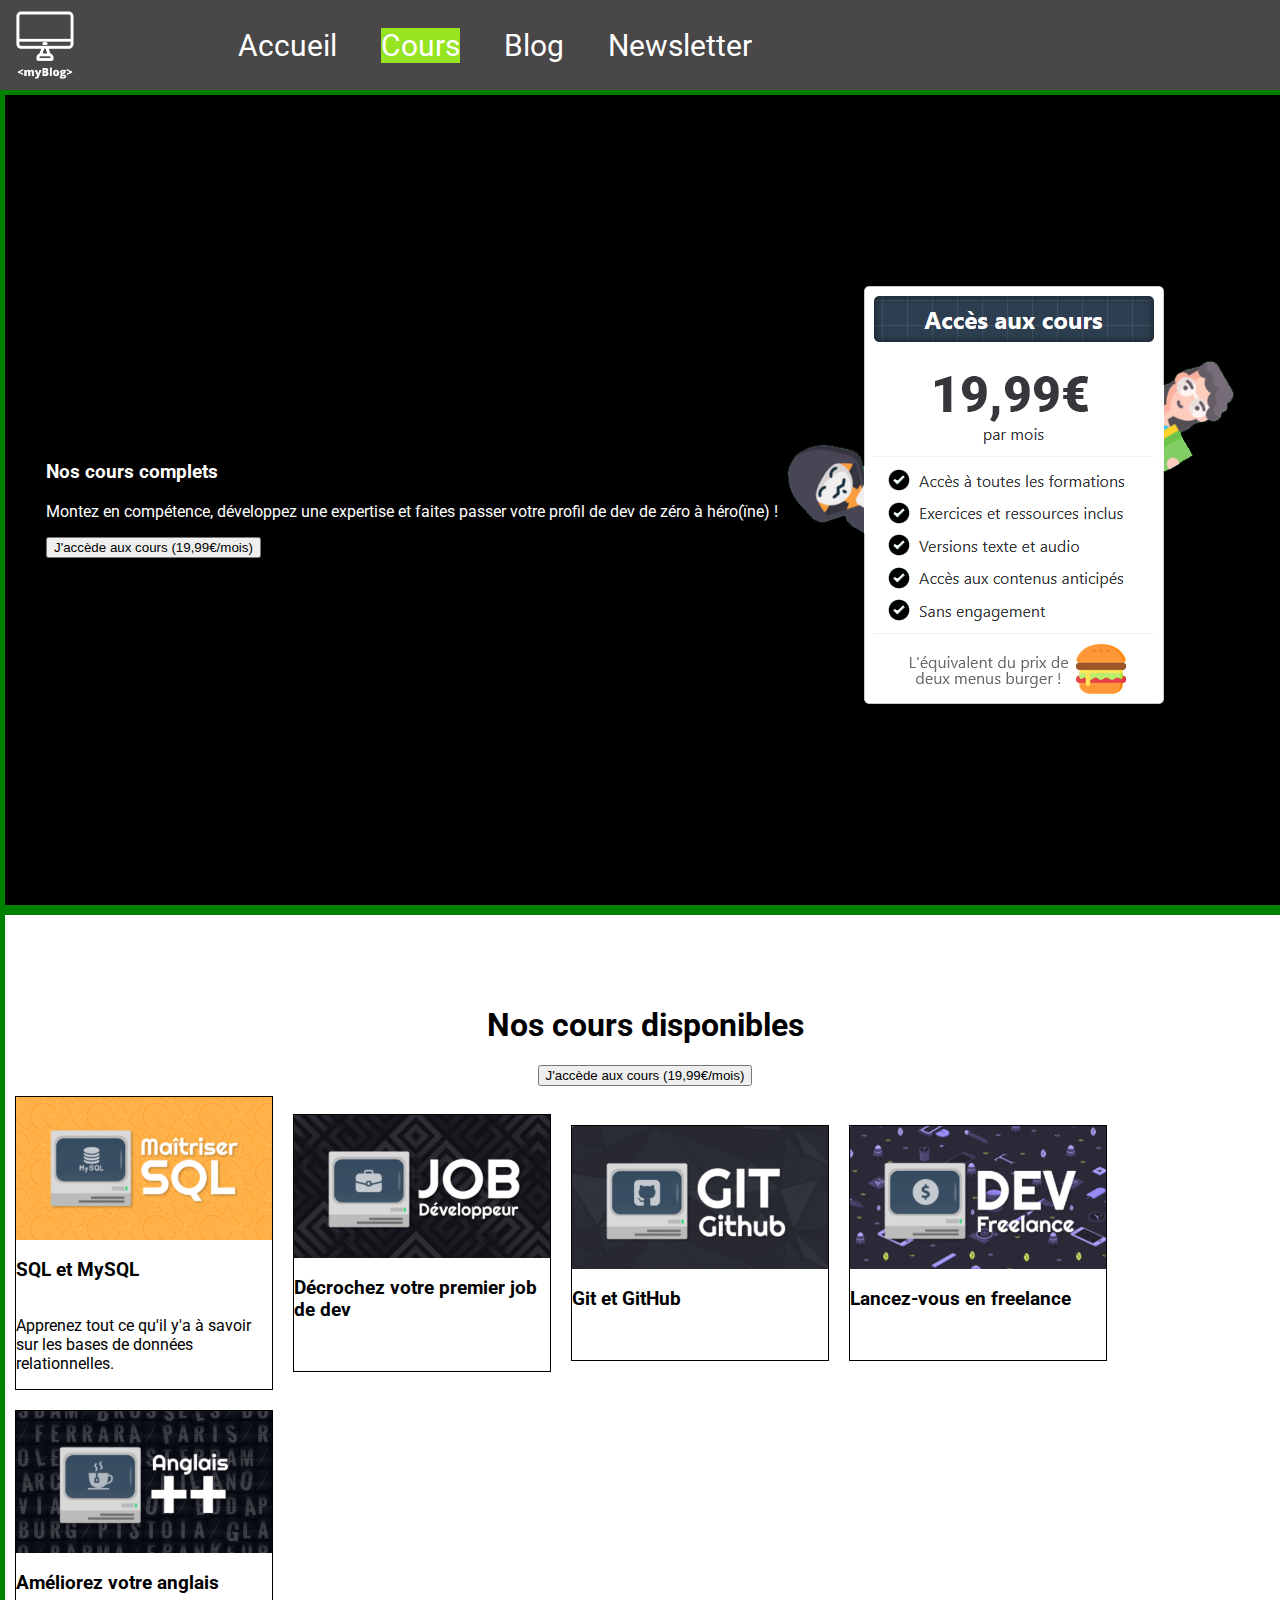
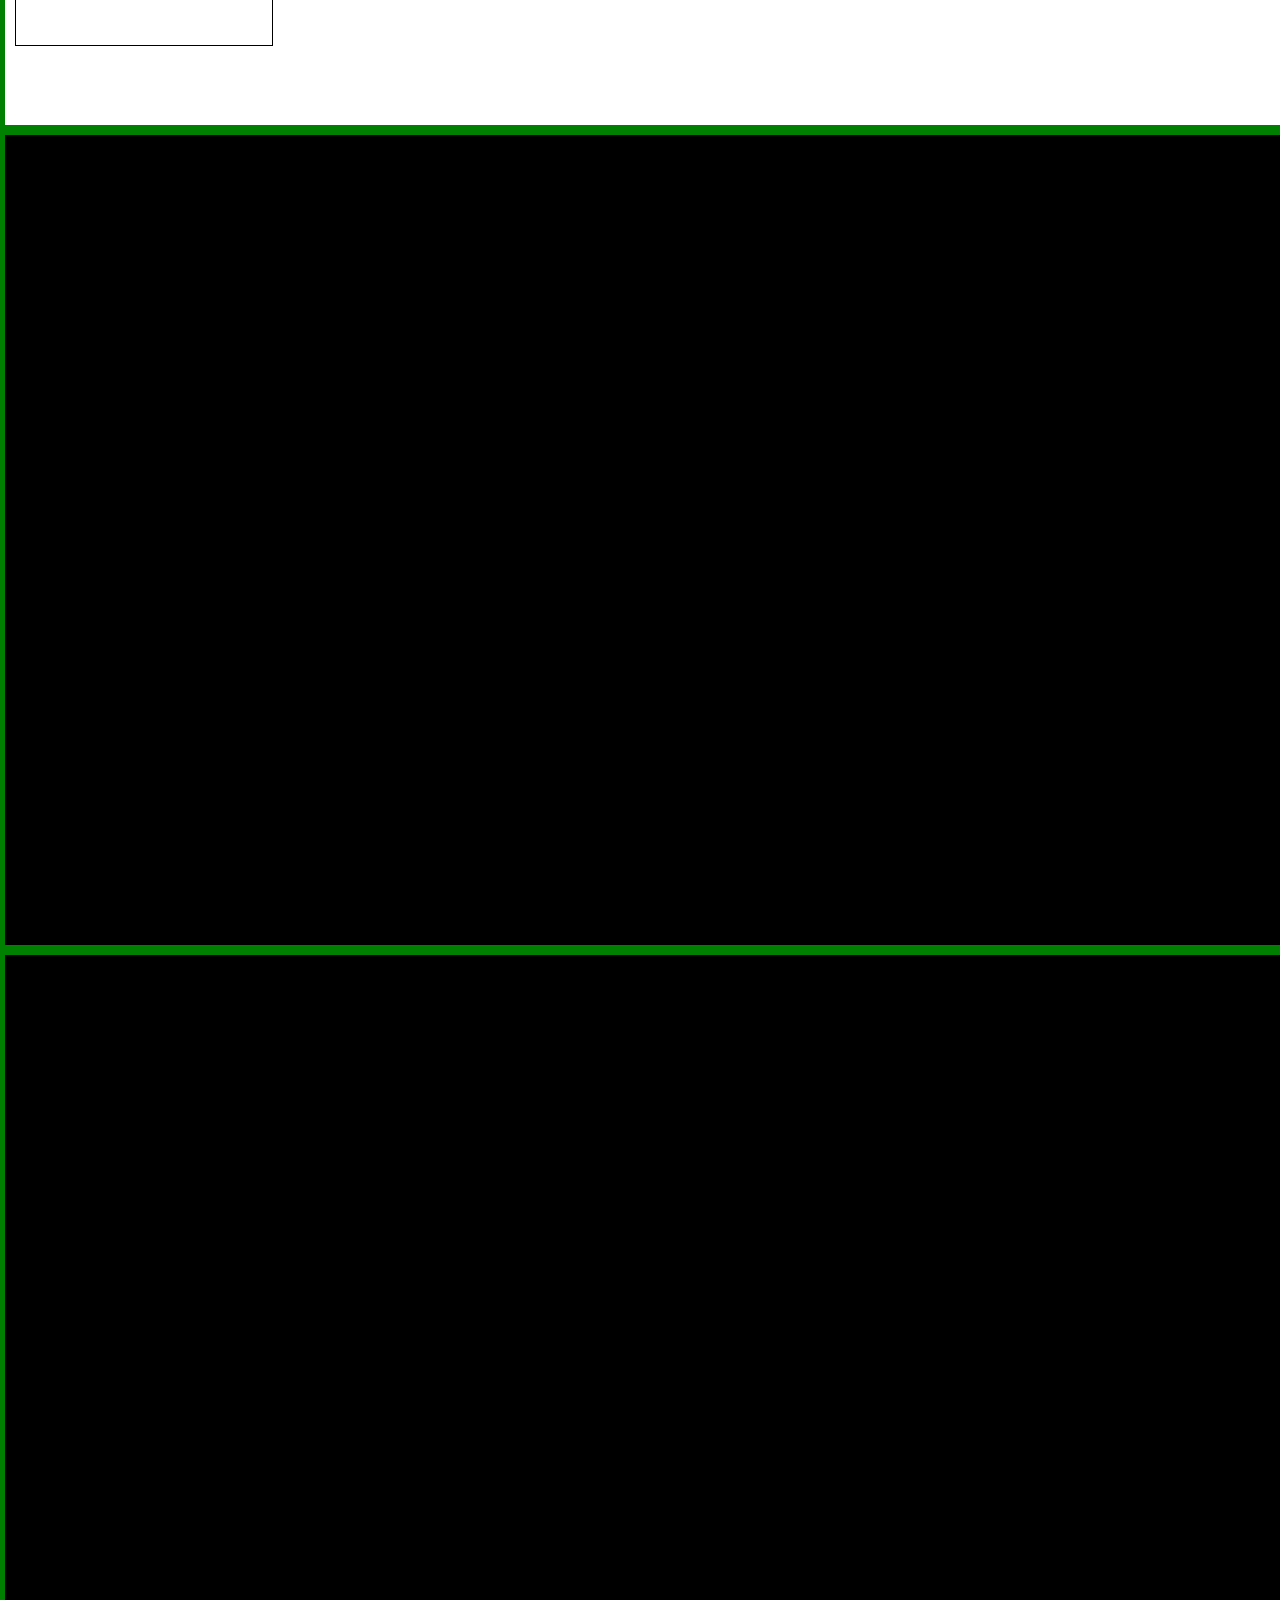
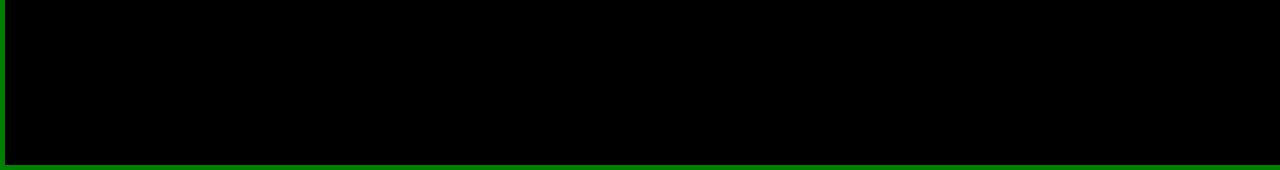
==== courses.html @ 9049119f "start js" ====
<html lang="en">

<head>
    <meta charset="UTF-8">
    <meta http-equiv="X-UA-Compatible" content="IE=edge">
    <meta name="viewport" content="width=device-width, initial-scale=1.0">
    <link rel="stylesheet" href="style.css">

    <title>Cours | MyBlog</title>
</head>

<body>

    <header id="header">
        <img src="./assets/logo.png" id="logo_small" alt="">
        <nav id="navbar">

            <!-- <ul>
                <li></li>
                <li></li>
                <li></li>
                <li></li>
            </ul> -->

            <a href="./index.html" class="nav_item" id="accueil_button">Accueil</a>
            <a href="./courses.html" class="nav_item" id="cours_button">Cours</a>
            <a href="#" class="nav_item" id="blog_button">Blog</a>
            <a href="#" class="nav_item" id="newsletter_button">Newsletter</a>

        </nav>

    </header>

    <article id="courses_top">
        <div id="offer_description">
            <H3>Nos cours complets</H3>
            <p>Montez en compétence, développez une expertise et faites passer votre profil de dev de zéro à héro(ïne) !
            </p>
            <button>J'accède aux cours (19,99€/mois)</button>
        </div>

        <div id="prices"><img src="./assets/offer-1.png" alt=""></div>
    </article>

    <article id="courses_catalog">

        <h1>Nos cours disponibles</h1>
        <button>J'accède aux cours (19,99€/mois)</button>

        <div id="cards_container">
            <div class="cards">
                <img src="./assets/mysql.png" alt="">
                <h3>SQL et MySQL</h3>
                <p>Apprenez tout ce qu'il y'a à savoir sur les bases de données relationnelles.</p>
            </div>
            <div class="cards"><img src="./assets/job.png" alt="">
                <h3>Décrochez votre premier job de dev</h3>
                <p></p>
            </div>
            <div class="cards"><img src="./assets/git.png" alt="">
                <h3>Git et GitHub</h3>
                <p></p>
            </div>
            <div class="cards"><img src="./assets/freelance.png" alt="">
                <h3>Lancez-vous en freelance</h3>
                <p></p>
            </div>
            <div class="cards"><img src="./assets/anglais.png" alt="">
                <h3>Améliorez votre anglais</h3>
                <p></p>
            </div>
        </div>

    </article>
    <article></article>
    <article></article>


</body>

</html>
---- style.css ----
@import url('https://fonts.googleapis.com/css2?family=Roboto:wght@300&display=swap');


/* Page Accueil */

body {
    background-color: black;
    font-family: 'Roboto', sans-serif;
    color: white;
    margin: 0;
    padding: 0;
    justify-content: center;
    width: 100%;
}

#header {
    display: flex;
    justify-items: auto;
    align-items: center;
    background-color: rgb(73, 71, 71);
    flex-direction: row;
    height: 10vh;

}

#logo_small {
    height: 10vh;
    width: 10vh;
    margin: 0;
}

#navbar {

    align-items: center;
    justify-content: center;
    /* height: 100%; */
    margin-left: 10vw;

}


.nav_item {
    margin: 20px;
    font-size: 30px;
    /* height: 100%; */
    text-decoration: none;
    text-decoration-color: none;
    color: white;
}

#cours_button {
    background-color: rgb(150, 228, 34);
}

main {
    display: flex;
    flex-direction: column;
    justify-content: center;
    align-items: center;

}

#logo_big {
    height: 30vh;
    width: 30vh
}

article {
    display: flex;
    border: 5px solid green;
    flex-direction: column;
    justify-content: center;
    align-items: center;
    height: 90vh;
    width: 100vw;


}

#first_article {
    /* width: 30vw; */
    font-size: 30px;
}

/* #first_article h1 {
    font-size: 25px;
} */


#discover_button {
    padding: 5 10;
    width: fit-content;
    border-radius: 28px;
}

#second_article {
    background-image: url(./assets/background-blue.png);
    background-repeat: repeat;
}

#terminal_window {
    display: flex;
    flex-direction: column;
    height: fit-content;
    width: 50vw;
    padding: 0;
    border-radius: 5%;
    background-color: rgb(65, 62, 62);

}



#terminal_content {

    height: fit-content;
    background-color: black;
}

#terminal_title {
    height: fit-content;
}

#terminal_footer {
    height: 10;
    width: 100%;
}

#third_article {
    display: flex;
    background-color: white;
    color: black;
}

#courses_container {
    display: flex;
    flex-direction: row;
    flex-wrap: wrap;
    align-items: center;
    justify-content: space-evenly;
    width: 80vw;
}

.courses {

    border: 1px solid black;
    height: 20vh;
    width: 30vw;
    margin: 10;
}


#fourth_article {
    background-image: url(./assets/background-blue.png);
    background-repeat: repeat;

}

#ressources_container {
    display: flex;
    flex-direction: row;
    width: fit-content;
}

.ressources {
    border: 1px solid black;
    height: 15vh;
    width: 15vw;
}

#carrousel {
    display: flex;
    flex-direction: row;
    flex-shrink: 1;
    width: auto;
    justify-content: center;
    align-items: center;

}

.arrows {
    font: 5em bolder;
    margin: 5px
}

.carrousel_items img {
    max-width: 100%;
}

/* Page Cours */

#courses_top {
    display: flex;
    flex-direction: row;
    background-image: url(./assets/background-green.jpeg);
    background-repeat: repeat;
}

#courses_catalog {
    display: flex;
    align-items: center;
    justify-items: center;
    background-color: white;
    color: black
}

#cards_container {
    display: flex;
    flex-direction: row;
    flex-wrap: wrap;
    align-items: center;
    justify-items: center;
}

.cards {
    display: flex;
    flex-direction: column;
    height: auto;
    width: 20vw;
    margin: 10px;
    border: 1px solid black;

}
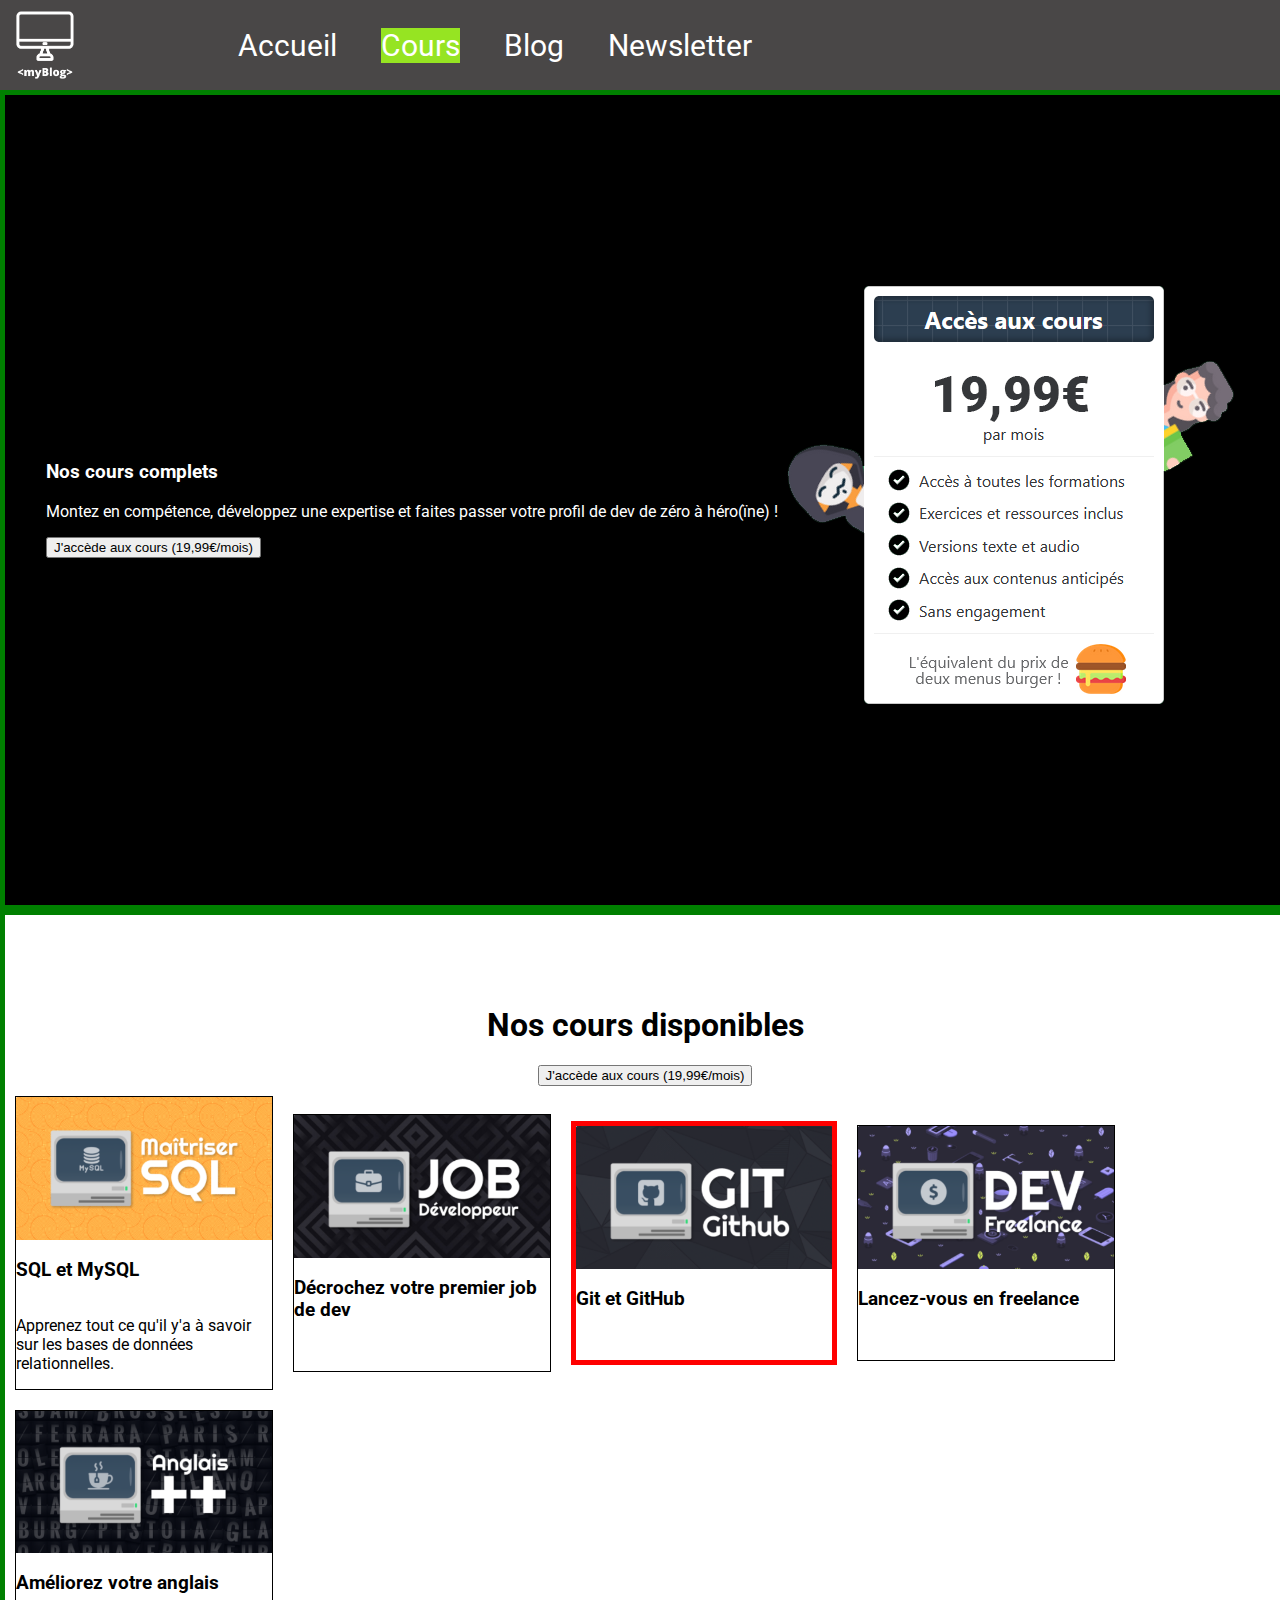
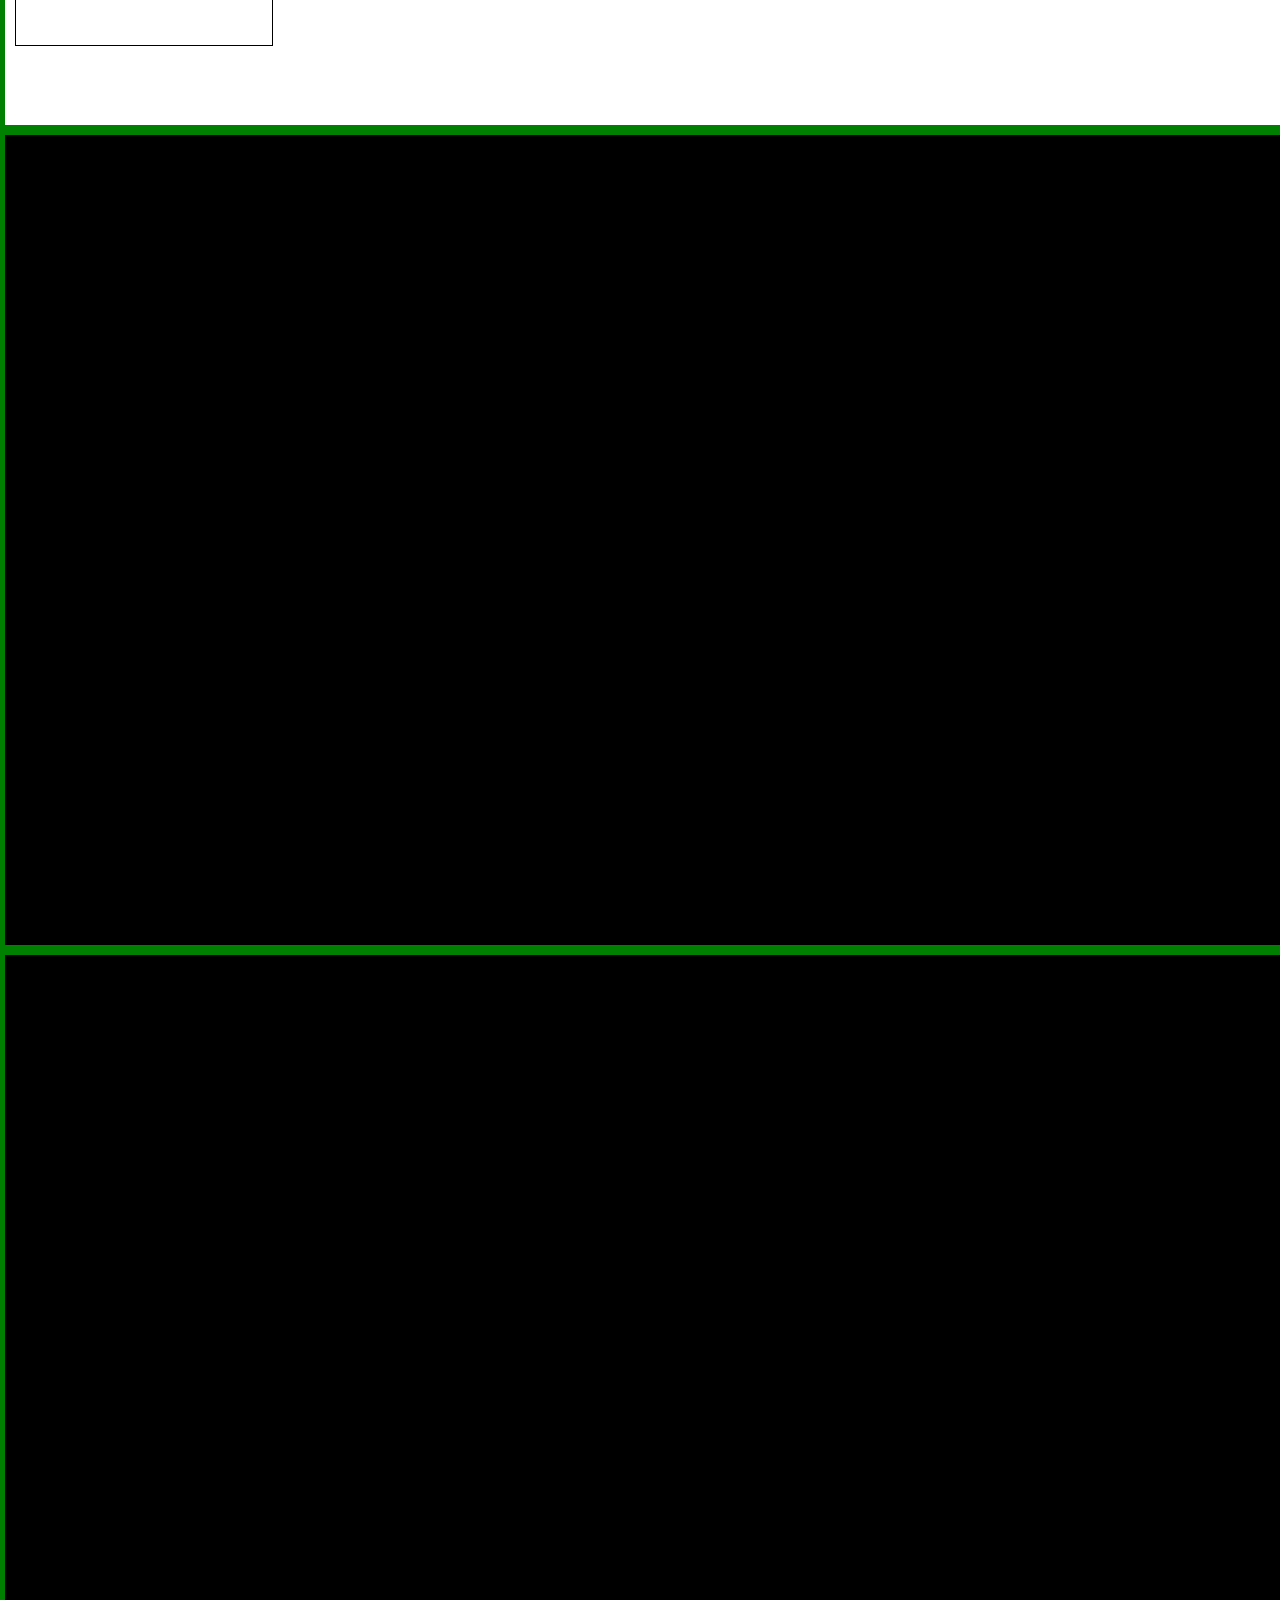
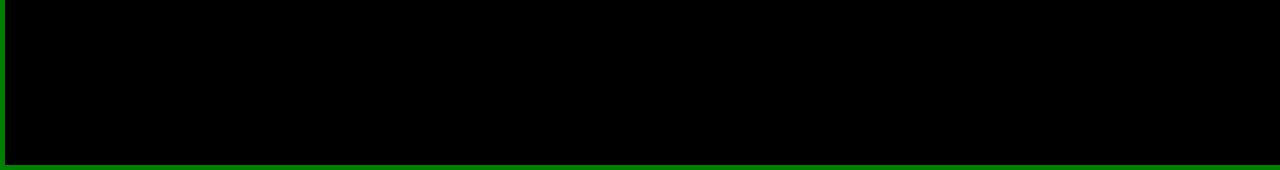
==== commit 43176f4f: "continuity on event listeners" ====
--- a/courses.html
+++ b/courses.html
@@ -57,7 +57,7 @@
                 <h3>Décrochez votre premier job de dev</h3>
                 <p></p>
             </div>
-            <div class="cards"><img src="./assets/git.png" alt="">
+            <div class="cards selected_cards"><img src="./assets/git.png" alt="">
                 <h3>Git et GitHub</h3>
                 <p></p>
             </div>
--- a/style.css
+++ b/style.css
@@ -180,7 +180,7 @@
 
 .arrows {
     font: 5em bolder;
-    margin: 5px
+    margin: 50px
 }
 
 .carrousel_items img {
@@ -220,4 +220,9 @@
     margin: 10px;
     border: 1px solid black;
 
+}
+
+.selected_cards {
+    border: 5px solid red;
+
 }